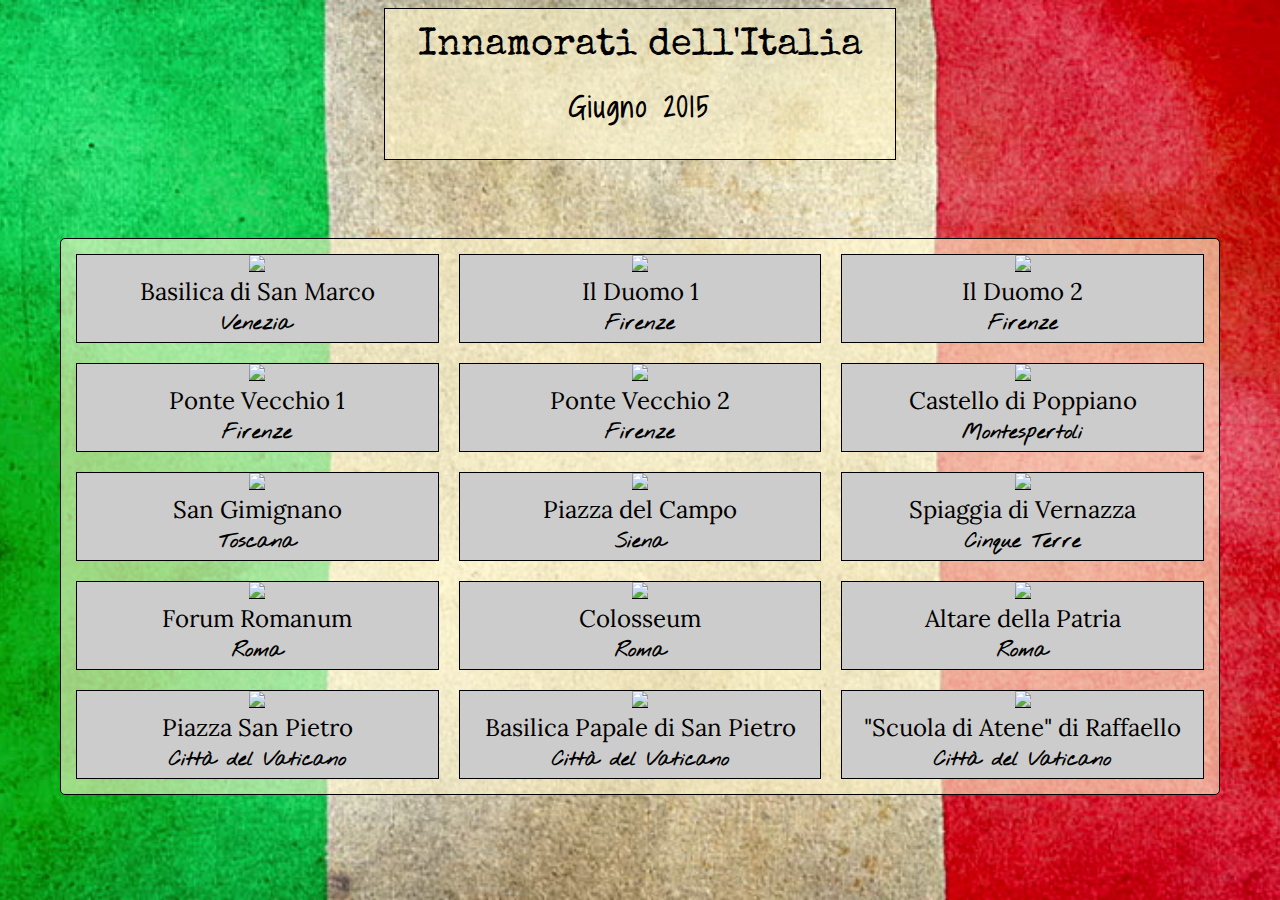
==== index.html @ 85fcda5d "Add files via upload" ====
<!DOCTYPE html>
<html>
	<head>
		<link rel='stylesheet' type='text/css' href='italystyle.css'>
		<link href="https://fonts.googleapis.com/css?family=Shadows+Into+Light+Two|Nothing+You+Could+Do|Lora|Special+Elite" rel="stylesheet">
		<title>Grid Template Sample</title>
	</head>
	<body>
		<div class="header-box">
			<div class="header">
				Innamorati dell'Italia
			</div>
			<div class="subheader">
				Giugno 2015
			</div>
		</div>
		<div class="grid">
			<div class="box">
				<a href="images/codo01.jpg" target="_blank"><img src="images/codo01.jpg" /></a>
				<div class="caption">
					Basilica di San Marco
				</div>
				<div class="subcaption">
					Venezia
				</div>
			</div>
			<div class="box">
				<a href="images/codo02.jpg" target="_blank"><img src="./images/codo02.jpg" /></a>
				<div class="caption">
					Il Duomo 1
				</div>
				<div class="subcaption">
					Firenze
				</div>
				</div>
			<div class="box">
				<a href="./images/codo03.jpg" target="_blank"><img src="./images/codo03.jpg" /></a>
				<div class="caption">
					Il Duomo 2
				</div>
				<div class="subcaption">
					Firenze
				</div>
			</div>
			<div class="box">
				<a href="./images/codo04.jpg" target="_blank"><img src="./images/codo04.jpg" /></a>
				<div class="caption">
					Ponte Vecchio 1
				</div>
				<div class="subcaption">
					Firenze
				</div>
			</div>
			<div class="box e">
				<a href="./images/codo05.jpg" target="_blank"><img src="./images/codo05.jpg" /></a>
				<div class="caption">
					Ponte Vecchio 2
				</div>
				<div class="subcaption">
					Firenze
				</div>
			</div>
			<div class="box f">
				<a href="./images/codo06.jpg" target="_blank"><img src="./images/codo06.jpg" /></a>
				<div class="caption">
					Castello di Poppiano
				</div>
				<div class="subcaption">
					Montespertoli
				</div>
			</div>
			<div class="box g">
				<a href="./images/codo07.jpg" target="_blank"><img src="./images/codo07.jpg" /></a>
				<div class="caption">
					San Gimignano
				</div>
				<div class="subcaption">
					Toscana
				</div>
			</div>
			<div class="box h">
				<a href="./images/codo08.jpg" target="_blank"><img src="./images/codo08.jpg" /></a>
				<div class="caption">
					Piazza del Campo
				</div>
				<div class="subcaption">
					Siena
				</div>
			</div>
			<div class="box i">
				<a href="./images/codo09.jpg" target="_blank"><img src="./images/codo09.jpg" /></a>
				<div class="caption">
					Spiaggia di Vernazza
				</div>
				<div class="subcaption">
					Cinque Terre
				</div>
			</div>
			<div class="box j">
				<a href="./images/codo10.jpg" target="_blank"><img src="./images/codo10.jpg" /></a>
				<div class="caption">
					Forum Romanum
				</div>
				<div class="subcaption">
					Roma
				</div>
			</div>
			<div class="box k">
				<a href="./images/codo11.jpg" target="_blank"><img src="./images/codo11.jpg" /></a>
				<div class="caption">
					Colosseum
				</div>
				<div class="subcaption">
					Roma
				</div>
			</div>
			<div class="box l">
				<a href="./images/codo12.jpg" target="_blank"><img src="./images/codo12.jpg" /></a>
				<div class="caption">
					Altare della Patria
				</div>
				<div class="subcaption">
					Roma
				</div>
			</div>
			<div class="box m">
				<a href="./images/codo13.jpg" target="_blank"><img src="./images/codo13.jpg" /></a>
				<div class="caption">
					Piazza San Pietro
				</div>
				<div class="subcaption">
					Città del Vaticano
				</div>
			</div>
			<div class="box n">
				<a href="./images/codo14.jpg" target="_blank"><img src="./images/codo14.jpg" /></a>
				<div class="caption">
					Basilica Papale di San Pietro
				</div>
				<div class="subcaption">
					Città del Vaticano
				</div>
			</div>
			<div class="box o">
				<a href="./images/codo15.jpg" target="_blank"><img src="./images/codo15.jpg" /></a>
				<div class="sub-box">
				<div class="caption">
					"Scuola di Atene" di Raffaello
				</div>
				<div class="subcaption">
					Città del Vaticano
				</div>
				</div>
			</div>
		</div>
	</body>
</html>
---- italystyle.css ----
body {
	background: url(images/background.jpg) no-repeat center center fixed;
	background-size: cover;
	display: grid;
  min-height: 95vh;
  min-width: 95vh;
	grid-template-columns: 1fr 40vw 1fr;
	grid-template-rows: 18vh 1fr;
	grid-template-areas: ". header-box ."
	                     "grid  grid grid";
}

.header-box {
  grid-area: header-box;
	background-color: rgba(255,246,205,0.6);
	display: block;
	border: 1px black solid;
	margin: 0 0 0.75vw 0;	
}

.header {
	width: 100%;
	height: 40%;
	text-align: center;
	font-family: "Special Elite";
	font-size: 3vw;
	padding-top: 2vh;
}

.subheader {
	width: 100%;
	height: 50%;
	font-family: "Shadows Into Light Two";
	font-size: 2vw;
	font-weight: 700;
	letter-spacing: 0.1em;
	text-align: center;
}

.grid {
  grid-area: grid;
	background-color: rgba(255,246,205,0.6);
  border: 1px black solid;
  border-radius: 5px;
  width: 90%;
  height: auto;
  display: grid;
  grid-template: repeat(5, 1fr) / repeat(3, 1fr);
  grid-gap: 10px;
  margin: auto;
	padding: 10px;
}


.box {
  background-color: #CCCCCC;
  color: black;
  border: 1px black solid;
  margin: 5px;
  text-align: center;
}

.box img {
	width: 100%;
	height: auto;
	border-width: 0px 0px 1px 0px;
	border-color: black;
	border-style: solid;
}

.caption {
  font-family: Lora;
  font-size: 24px;
}

.subcaption {
	padding: 3px 0px 5px 0px;
	font-family: "Nothing You Could Do";
	font-size: 20px;
	font-weight: 700;
}
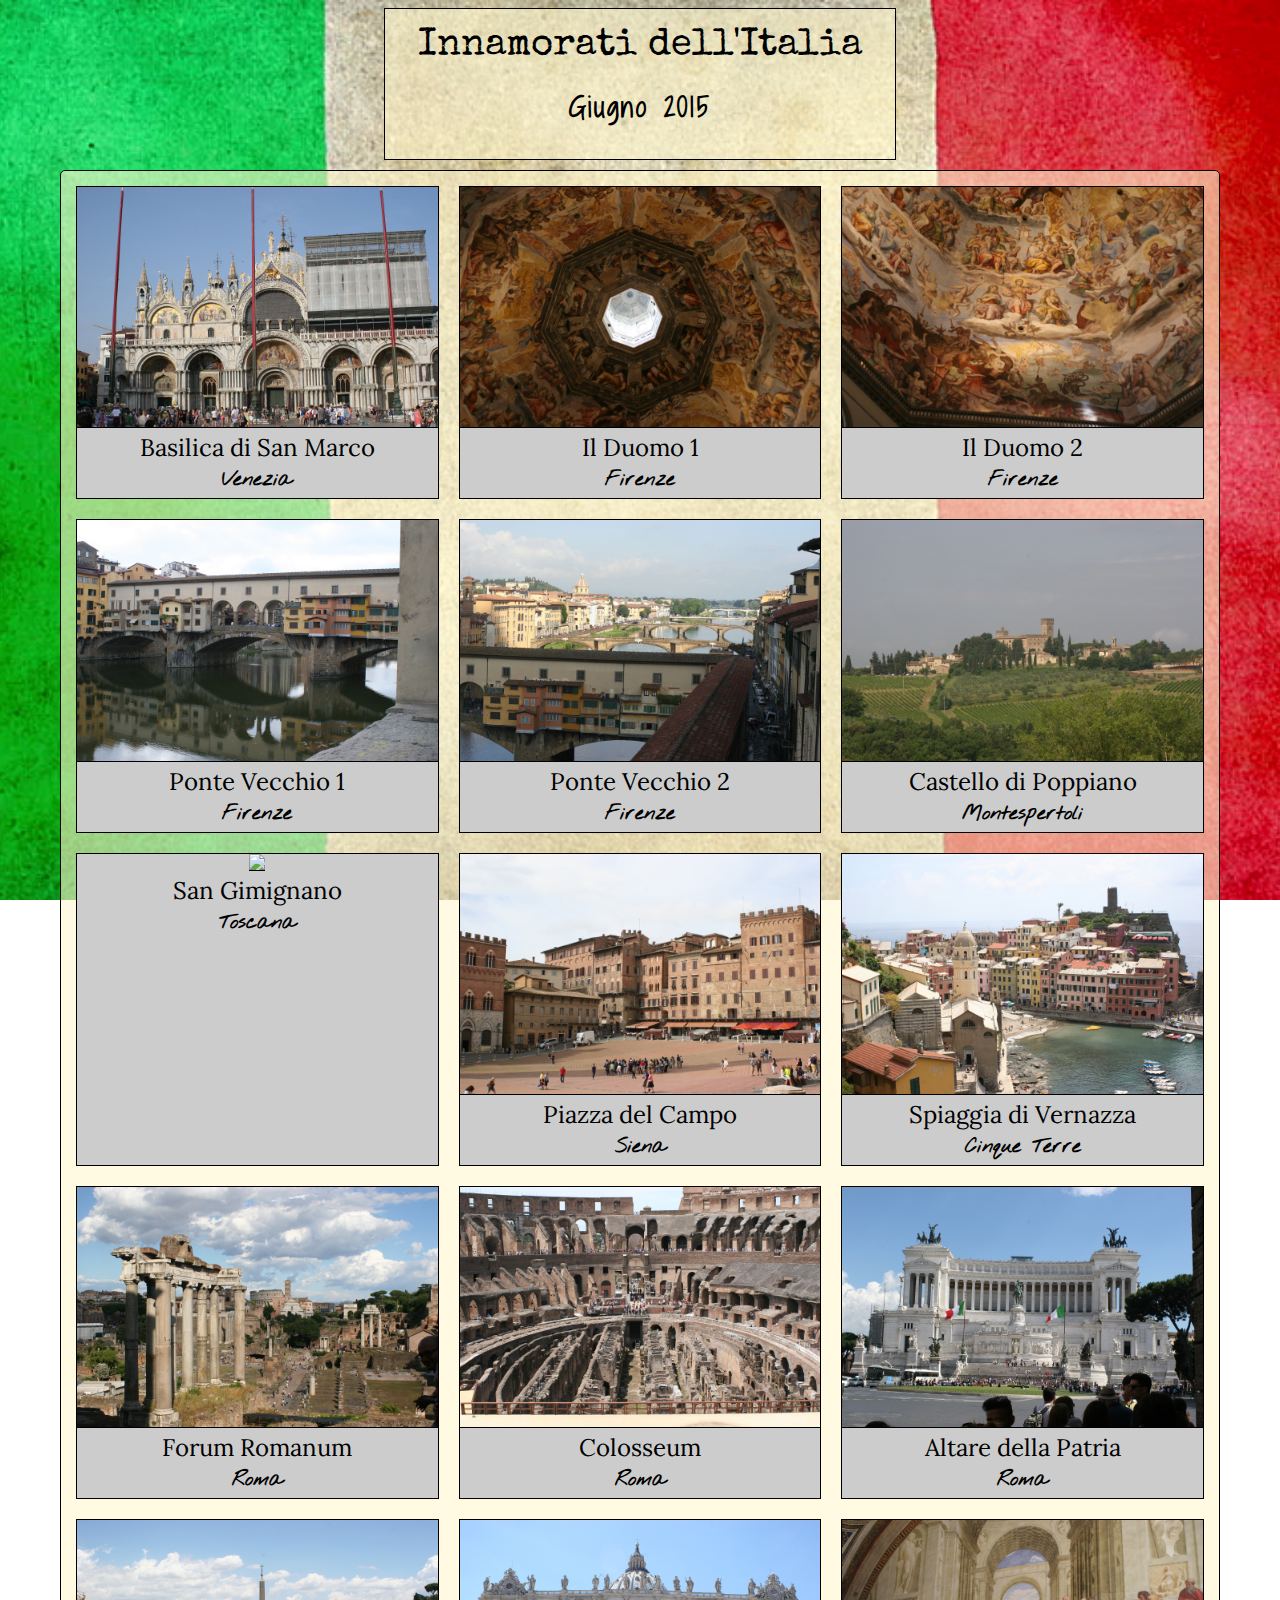
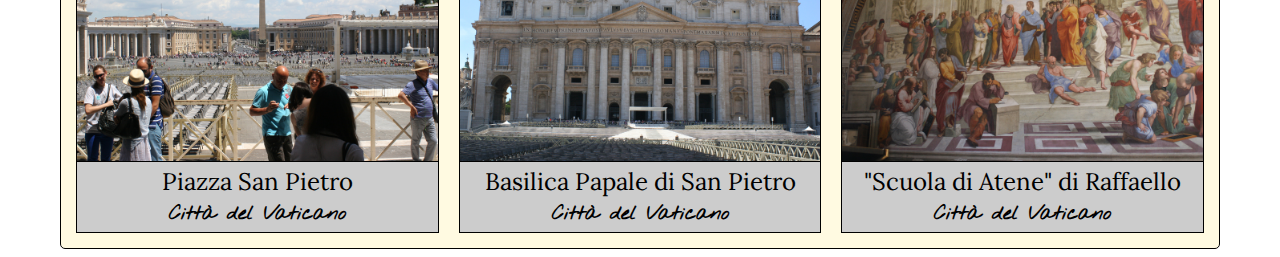
==== commit 0c345f0e: "Add files via upload" ====
--- a/index.html
+++ b/index.html
@@ -16,7 +16,7 @@
 		</div>
 		<div class="grid">
 			<div class="box">
-				<a href="images/codo01.jpg" target="_blank"><img src="images/codo01.jpg" /></a>
+				<a href="images/codo01.JPG" target="_blank"><img src="images/codo01.JPG" /></a>
 				<div class="caption">
 					Basilica di San Marco
 				</div>
@@ -25,7 +25,7 @@
 				</div>
 			</div>
 			<div class="box">
-				<a href="images/codo02.jpg" target="_blank"><img src="./images/codo02.jpg" /></a>
+				<a href="images/codo02.JPG" target="_blank"><img src="./images/codo02.JPG" /></a>
 				<div class="caption">
 					Il Duomo 1
 				</div>
@@ -34,7 +34,7 @@
 				</div>
 				</div>
 			<div class="box">
-				<a href="./images/codo03.jpg" target="_blank"><img src="./images/codo03.jpg" /></a>
+				<a href="./images/codo03.JPG" target="_blank"><img src="./images/codo03.JPG" /></a>
 				<div class="caption">
 					Il Duomo 2
 				</div>
@@ -43,7 +43,7 @@
 				</div>
 			</div>
 			<div class="box">
-				<a href="./images/codo04.jpg" target="_blank"><img src="./images/codo04.jpg" /></a>
+				<a href="./images/codo04.JPG" target="_blank"><img src="./images/codo04.JPG" /></a>
 				<div class="caption">
 					Ponte Vecchio 1
 				</div>
@@ -52,7 +52,7 @@
 				</div>
 			</div>
 			<div class="box e">
-				<a href="./images/codo05.jpg" target="_blank"><img src="./images/codo05.jpg" /></a>
+				<a href="./images/codo05.JPG" target="_blank"><img src="./images/codo05.JPG" /></a>
 				<div class="caption">
 					Ponte Vecchio 2
 				</div>
@@ -61,7 +61,7 @@
 				</div>
 			</div>
 			<div class="box f">
-				<a href="./images/codo06.jpg" target="_blank"><img src="./images/codo06.jpg" /></a>
+				<a href="./images/codo06.JPG" target="_blank"><img src="./images/codo06.JPG" /></a>
 				<div class="caption">
 					Castello di Poppiano
 				</div>
@@ -70,7 +70,7 @@
 				</div>
 			</div>
 			<div class="box g">
-				<a href="./images/codo07.jpg" target="_blank"><img src="./images/codo07.jpg" /></a>
+				<a href="./images/codo07.JPG" target="_blank"><img src="./images/codo07.JPG" /></a>
 				<div class="caption">
 					San Gimignano
 				</div>
@@ -79,7 +79,7 @@
 				</div>
 			</div>
 			<div class="box h">
-				<a href="./images/codo08.jpg" target="_blank"><img src="./images/codo08.jpg" /></a>
+				<a href="./images/codo08.JPG" target="_blank"><img src="./images/codo08.JPG" /></a>
 				<div class="caption">
 					Piazza del Campo
 				</div>
@@ -88,7 +88,7 @@
 				</div>
 			</div>
 			<div class="box i">
-				<a href="./images/codo09.jpg" target="_blank"><img src="./images/codo09.jpg" /></a>
+				<a href="./images/codo09.JPG" target="_blank"><img src="./images/codo09.JPG" /></a>
 				<div class="caption">
 					Spiaggia di Vernazza
 				</div>
@@ -97,7 +97,7 @@
 				</div>
 			</div>
 			<div class="box j">
-				<a href="./images/codo10.jpg" target="_blank"><img src="./images/codo10.jpg" /></a>
+				<a href="./images/codo10.JPG" target="_blank"><img src="./images/codo10.JPG" /></a>
 				<div class="caption">
 					Forum Romanum
 				</div>
@@ -106,7 +106,7 @@
 				</div>
 			</div>
 			<div class="box k">
-				<a href="./images/codo11.jpg" target="_blank"><img src="./images/codo11.jpg" /></a>
+				<a href="./images/codo11.JPG" target="_blank"><img src="./images/codo11.JPG" /></a>
 				<div class="caption">
 					Colosseum
 				</div>
@@ -115,7 +115,7 @@
 				</div>
 			</div>
 			<div class="box l">
-				<a href="./images/codo12.jpg" target="_blank"><img src="./images/codo12.jpg" /></a>
+				<a href="./images/codo12.JPG" target="_blank"><img src="./images/codo12.JPG" /></a>
 				<div class="caption">
 					Altare della Patria
 				</div>
@@ -124,7 +124,7 @@
 				</div>
 			</div>
 			<div class="box m">
-				<a href="./images/codo13.jpg" target="_blank"><img src="./images/codo13.jpg" /></a>
+				<a href="./images/codo13.JPG" target="_blank"><img src="./images/codo13.JPG" /></a>
 				<div class="caption">
 					Piazza San Pietro
 				</div>
@@ -133,7 +133,7 @@
 				</div>
 			</div>
 			<div class="box n">
-				<a href="./images/codo14.jpg" target="_blank"><img src="./images/codo14.jpg" /></a>
+				<a href="./images/codo14.JPG" target="_blank"><img src="./images/codo14.JPG" /></a>
 				<div class="caption">
 					Basilica Papale di San Pietro
 				</div>
@@ -142,7 +142,7 @@
 				</div>
 			</div>
 			<div class="box o">
-				<a href="./images/codo15.jpg" target="_blank"><img src="./images/codo15.jpg" /></a>
+				<a href="./images/codo15.JPG" target="_blank"><img src="./images/codo15.JPG" /></a>
 				<div class="sub-box">
 				<div class="caption">
 					"Scuola di Atene" di Raffaello
